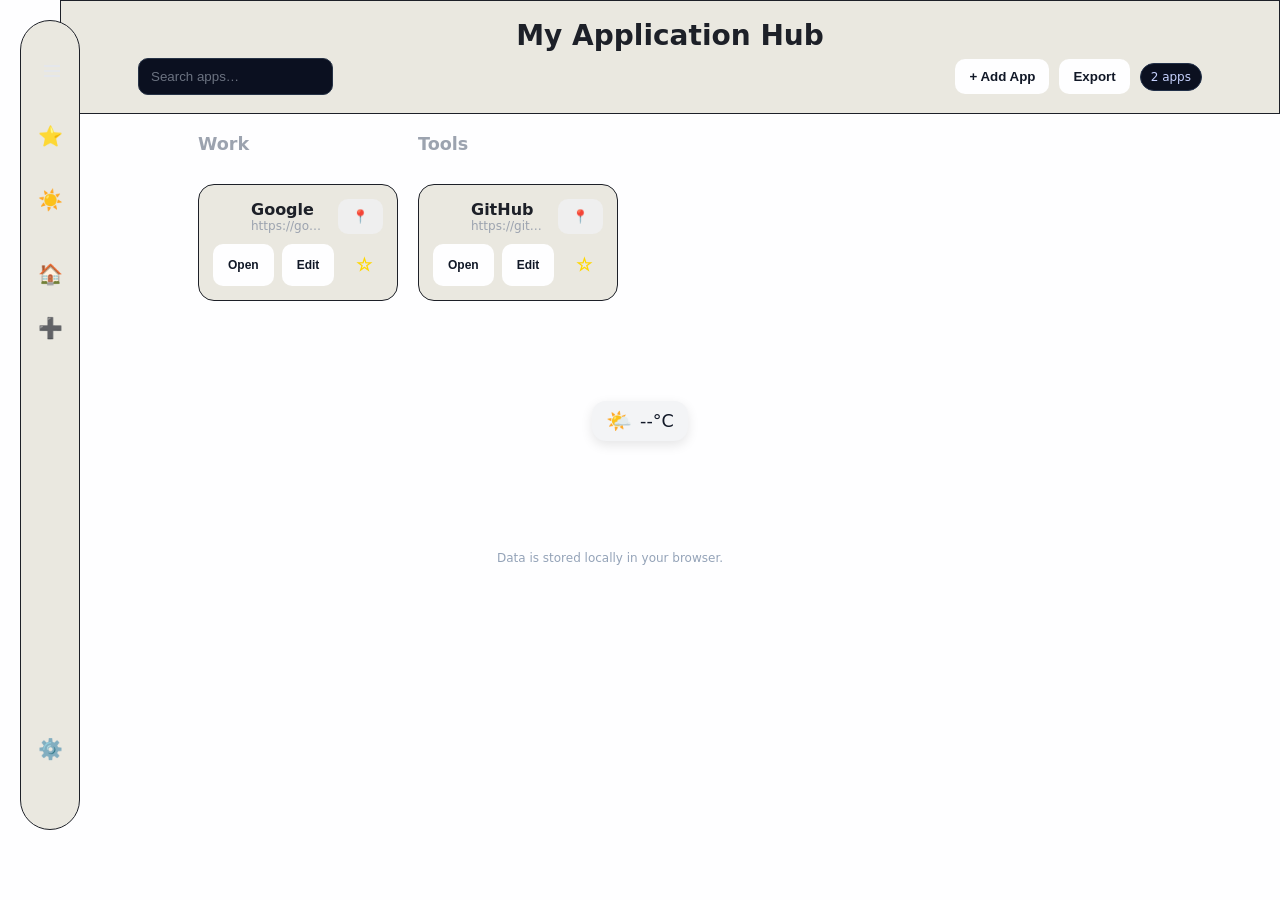
==== index.html @ 09600ec2 "Initial commit Created from https://vercel.com/new" ====
<!DOCTYPE html>
<html lang="en">
<head>
  <meta charset="utf-8" />
  <meta name="viewport" content="width=device-width, initial-scale=1" />
  <title>My Application Hub</title>
  <link rel="stylesheet" href="styles.css" />
</head>
<body>
  <header>
    <div class="wrap">
      <h1>My Application Hub</h1>
     <div class="toolbar">
  <div class="toolbar-left">
    <input id="search" type="text" placeholder="Search apps…" aria-label="Search" />
  </div>
  <div class="toolbar-right">
    <button class="btn" id="addBtn">+ Add App</button>
    <input id="importFile" type="file" accept="application/json" style="display:none" />
      <button class="btn secondary" id="exportBtn">Export</button>
    <span class="tag" id="countTag">0 apps</span>
  </div>
</div>

    </div>
  </header>

  <!-- Sidebar placeholder -->
<div id="sidebarContainer"></div>

<script>
fetch('sidebar.html')
  .then(response => response.text())
  .then(html => {
    document.getElementById('sidebarContainer').innerHTML = html;

    // Attach theme toggle after sidebar loads
    const themeToggle = document.getElementById("themeToggle");
    // ...theme toggle code here...
  });
</script>

  <main>
    <div id="grid" class="grid"></div>
    <div id="empty" class="empty" style="display:none">
      No apps yet. Click <b>+ Add App</b> to get started.
    </div>
  </main>

<!-- Compact Weather Bar -->
  <div class="weather-container">
<div id="weatherBar" class="weather-bar" onclick="goToForecastPage()">
  <span id="weatherIcon">🌤️</span>
  <span id="weatherTemp">--°C</span>
  </div>
</div>

  <div class="footer">Data is stored locally in your browser.</div>

  <!-- Modal -->
  <dialog id="appDialog">
    <form id="appForm" method="dialog">
      <div class="modal-head">
        <strong id="modalTitle">Add App</strong>
        <button type="button" class="btn secondary" id="closeDialog">Close</button>
      </div>
      <div class="modal-body">
        <div class="row">
          <input id="name" type="text" placeholder="App name" required />
          <input id="url" type="url" placeholder="App URL" required />
        </div>
        <div class="row" style="margin-top:10px">
          <input id="icon" type="url" placeholder="Icon URL (optional)" />
        </div>
      </div>
      <label>
  Category:
  <select id="category">
    <option value="General">General</option>
    <option value="Work">Work</option>
    <option value="Social">Social</option>
    <option value="Tools">Tools</option>
  </select>
</label>


      <div class="modal-actions">
        <button type="button" class="btn danger" id="deleteBtn" style="display:none">Delete</button>
        <button class="btn ok" id="saveBtn">Save</button>
      </div>
    </form>
  </dialog>

  <!-- Load JavaScript last -->
  <script src="script.js"></script>
</body>
</html>
---- styles.css ----
:root{
  --bg:#0f172a; --card:#111827; --muted:#1f2937; --text:#e5e7eb; --sub:#9ca3af; --brand:#4f46e5; --danger:#ef4444; --ok:#10b981;
}
*{box-sizing:border-box}
body{margin:0;font-family:Inter,system-ui,-apple-system,Segoe UI,Roboto,Ubuntu,"Helvetica Neue",Arial,sans-serif;background:linear-gradient(180deg,#0b1222,#0f172a 20%);color:var(--text);}
header {
  margin-left: 60px; /* matches sidebar width */
  padding: 0 18px;   /* keep existing horizontal padding */
  position: sticky;
  top: 0;
  background: rgba(15,23,42,.7);
  backdrop-filter: blur(8px);
  border-bottom: 1px solid #1f2937;
  z-index: 10;
}

.wrap{max-width:1100px;margin:0 auto;padding:18px}
h1{font-size:clamp(20px,2.4vw,28px);margin:0 0 6px}
h1 {
  text-align: center;
}
.footer {
  text-align: center;
}
.toolbar {
  display: flex;
  justify-content: space-between; /* left & right split */
  align-items: center;
  flex-wrap: wrap;
  gap: 10px;
}

.toolbar-left {
  display: flex;
  gap: 10px;
  align-items: center;
}

.toolbar-right {
  display: flex;
  gap: 10px;
  align-items: center;
}
input[type="text"],input[type="url"]{background:#0b1020;color:var(--text);border:1px solid #263246;border-radius:10px;padding:10px 12px;outline:none;min-width:0}
input::placeholder{color:#6b7280}
button{cursor:pointer;border:none;border-radius:10px;padding:10px 14px;font-weight:600}
.btn{background:var(--brand);color:white}
.btn.secondary{background:#263246;color:#c0c6d6}
.btn.danger{background:var(--danger)}
.btn.ok{background:var(--ok)}
main{max-width:1100px;margin:20px auto;padding:0 18px}
.grid{display:grid;grid-template-columns:repeat(auto-fill,minmax(160px,1fr));gap:14px}
.card{background:var(--card);border:1px solid #222b3d;border-radius:16px;padding:14px;display:flex;flex-direction:column;gap:10px;transition:transform .06s ease, box-shadow .2s ease;user-select:none}
.card:hover{transform:translateY(-2px);box-shadow:0 8px 28px rgba(0,0,0,.35)}
.card.dragging{opacity:.6;outline:2px dashed #334155}
.app-top{display:flex;align-items:center;gap:10px}
.app-top img{width:28px;height:28px;border-radius:6px;background:#0b1020}
.app-name{font-weight:700;line-height:1.2}
.app-url{font-size:12px;color:var(--sub);white-space:nowrap;overflow:hidden;text-overflow:ellipsis}
.actions{display:flex;gap:8px;margin-top:auto}
.empty{opacity:.75;padding:28px;border:1px dashed #334155;border-radius:14px;text-align:center}
.row{display:flex;gap:10px;flex-wrap:wrap}
dialog{border:none;border-radius:16px;padding:0;background:#0f172a;color:var(--text);width:min(520px,92vw)}
dialog::backdrop{background:rgba(2,6,23,.6)}
.modal-head{display:flex;justify-content:space-between;align-items:center;border-bottom:1px solid #1f2937;padding:14px 16px}
.modal-body{padding:16px}
.modal-actions{display:flex;justify-content:flex-end;gap:8px;border-top:1px solid #1f2937;padding:12px 16px}
.hint{font-size:12px;color:var(--sub)}
.footer{max-width:1100px;margin:30px auto 60px;padding:0 18px;color:#94a3b8;font-size:12px;text-align:center}
.tag{display:inline-flex;gap:6px;align-items:center;background:#0b1020;border:1px solid #223049;color:#c7d2fe;border-radius:999px;padding:6px 10px;font-size:12px}

/* Container holding all categories */

#grid {
  display: flex;           /* categories side by side */
  gap: 20px;               /* space between categories */
  align-items: flex-start;
  flex-wrap: wrap;         /* allows categories to wrap on small screens */
   margin-left: 120px;    /* current space from sidebar */
  padding: 0;
}

/* Each category column */
.category-column {
  display: flex;
  flex-direction: column;  /* stack apps vertically */
  gap: 20px;               /* vertical space between apps */
}

/* Category header */
.category-header {
  font-size: 1.1rem;
  font-weight: 700;
  margin: 0 0 10px 0;      /* space between header and apps */
  color: var(--sub);
}

/* Cards inside category columns */
.category-column .card {
  display: flex;
  flex-direction: column;
  justify-content: flex-start;
  height: auto;
  width: 200px;
  align-self: start;
}

/* Category input styling */
#category {
  background: #0b1020;             /* match input background */
  color: var(--text);              /* match text color */
  border: 1px solid #263246;       /* same border as other inputs */
  border-radius: 10px;
  padding: 10px 8px;
  outline: none;
  min-width: 0;
  width: 35%;                     /* fill modal width */
  margin-bottom: 2px;
}

/* Optional: hover/focus effect */
#category:focus {
  border-color: var(--brand);
  box-shadow: 0 0 0 2px rgba(79, 70, 229, 0.3);
}

/* Optional: if using a dropdown select instead of input */
#category-select {
  background: #0b1020;
  color: var(--text);
  border: 1px solid #263246;
  border-radius: 10px;
  padding: 10px 12px;
  outline: none;
  min-width: 0;
  width: 100%;
}
#category-select:focus {
  border-color: var(--brand);
  box-shadow: 0 0 0 2px rgba(79, 70, 229, 0.3);
}

/* Buttons inside the dialog */
/* Primary (Save) */
#appDialog .btn.ok {
  background: rgb(44, 248, 44);
  color: white;
}

/* Secondary (Close, Add Category) */
#appDialog .btn.secondary {
  background: #e5e7eb;
  color: #111827;
}

/* Danger (Delete Category / Delete App) */
#appDialog .btn.danger {
  background: #dc2626;
  color: white;
}

.sidebar {
  position: fixed;
  top: 20px;
  left:20px;
  height: 90%;
  width: 60px; 
  background: var(--sub);
  border-right: 1px solid #222b3d;
  border-radius: 100px;
  display: flex;
  flex-direction: column;
  align-items: center;
  padding-top: 20px; /* adjust this so icons align with categories */
  gap: 14px;
  z-index: 20;
  overflow: hidden;        /* hides text when collapsed */
  transition: width 0.3s ease;  /* smooth expand */
}

/* Sidebar extension (separate floating panel) */
.sidebar-expand {
  position: fixed;
  top: 20px;
  left: 100px; /* little gap after sidebar (60px + 20px gap) */
  height: 90%;
  width: 270px;
  background: var(--muted);
  border-radius: 20px;
  padding: 20px;
  opacity: 0;
  transform: translateX(-20px);
  pointer-events: none;
  transition: all 0.3s ease;
  z-index: 15;
}

.sidebar-expand.active {
  opacity: 1;
  transform: translateX(0);
  pointer-events: auto;
}

/* When panel is active → shift whole site */
header,
main,
.footer {
  transition: margin-left 0.3s ease;
  margin-left: 60px; /* default (just sidebar width) */
}

header.shifted,
main.shifted,
.footer.shifted {
  margin-left: 320px; /* sidebar (60px) + gap (20px) + panel (270px) */
}

.sidebar-btn {
  background: none;
  border: none;
  color: var(--text);
  font-size: 20px;
  cursor: pointer;
  padding: 8px;
  border-radius: 12px;
  transition: background 0.2s;
}

/* Favorite button styling */
.fav-btn {
  background: none;
  border: none;
  cursor: pointer;
  align-items: center;
  font-size: 18px;
  color: gold;
}

/* Push only the settings button to the bottom */
.sidebar-bottom {
  margin-top: auto; /* pushes it down */
  margin-bottom: 60px; /* space from bottom */
}

/* Group for the other buttons */
.sidebar-buttons {
  display: flex;
  flex-direction: column;
  gap: 14px;
  margin-top: 20px; /* push other buttons below menu */
}

/* Text labels hidden by default */
.sidebar-btn span {
  display: none;
  font-size: 14px;
}

/* Show labels only when expanded */
.sidebar.expanded .sidebar-btn span {
  display: inline;
}

/* Settings panel - hidden initially */
.settings-panel {
  position: fixed;
  bottom: 100px;          /* distance from bottom of screen */
  left: 100px;  
  height: 45%;          /* sidebar width (60px) + 20px gap */
  width: 220px;       /* panel width */
  max-width: 90vw;
  background: var(--sub);
  border: 1px solid #222b3d;
  border-radius: 16px;
  box-shadow: 0 4px 12px rgba(0,0,0,0.25);
  color: var(--text);     /* same as main text */
  z-index: 50;                /* above everything else */
  padding: 15px;
  display: none;              /* hidden by default */
  flex-direction: column;
  gap: 10px;
  transition: transform 0.3s ease, opacity 0.3s ease;
}

/* Optional: animate panel */
.settings-panel.show {
  display: flex;
  transform: translateY(0);
  opacity: 1;
}

.settings-panel.hide {
  transform: translateY(20px);
  opacity: 0;
  pointer-events: none;
}

/* Content styling */
.settings-content h3 {
  margin: 0;
  font-size: 1.1rem;
}

.settings-content p {
  font-size: 0.9rem;
  margin: 0.3rem 0;
}

body.light #settingsPanel {
  background: #eae8e0;
  color: #111827;
  border: 1px solid #111;
}

body.dark #settingsPanel {
  background: #1f2937;
  color: #f9fafb;
  border: 1px solid #505a6a;
}

/* Light theme hover (already exists) */
body.light .sidebar-btn:hover {
  background-color: var(--muted); /* subtle darker background */
}

/* Dark theme hover */
body.dark .sidebar-btn:hover {
  background-color: rgba(255,255,255,0.1); /* subtle lighter background */
}

/* Optional: move remaining buttons lower in the sidebar */
.sidebar > .sidebar-btn {
  margin-top: 10px;
}

.pinned-divider {
  border: none;
  border-top: 1px dashed #ccc;
  margin: 6px 0;
}

.card .btn {
  padding: 4px 15px;
  font-size: 12px;
}

.category-actions button {
  font-size: 0.8rem;
  padding: 11px 8px;
  border-radius: 10px;
  margin-bottom: 2px;
}

/* Light Theme */
body.light {
  background: #fefeff;
  color: #1d2028;
}

body.light .card {
  background: #eae8e0;
  border: 1px solid #1d2028;
}

/* Dark Theme */
body.dark {
  background: #111827;
  color: #f9fafb;
}

body.dark .card {
  background: #1f2937;
  border: 1px solid #374151;
}

/* Toolbar & Sidebar adjustments */
body.dark header,
body.dark .sidebar {
  background: #1f2937;
  border: 1px solid #505a6a;
}

body.light header,
body.light .sidebar {
  background: #eae8e0;
  border: 1px solid #1d2028;
}

body.dark .btn {
  background: #374151;
  color: #f9fafb;
}

body.light .btn {
  background: #fefeff;
  color: #111827;
}

/* Sidebar-extention theme change*/
/* Light theme */
.sidebar-expand {
  background-color: #eae8e0;
  color: #111;
}

/* Dark theme */
body.dark .sidebar-expand {
  background-color: #1f2937;
  color: #eee;
}


/* Theme toggle button animation */
#themeToggle {
  transition: transform 0.4s ease, opacity 0.4s ease;
}

#themeToggle.animate {
  transform: rotate(360deg) scale(1.2);
  opacity: 0.7;
}

/* For the weather bar */
.weather-bar {
  position: relative; 
  justify-content: center; /* horizontal center */
  align-items: center;     /* vertical center */
  display: inline-flex;
  gap: 8px;
  padding: 8px 14px;
  border-radius: 14px;
  font-size: 1.1rem;
  font-weight: 500;
  cursor: pointer;
  transition: transform 0.2s ease, box-shadow 0.2s ease;
  box-shadow: 0 4px 12px rgba(0,0,0,0.1);
}

.weather-container {
  display: flex;
  justify-content: center;  /* horizontal */
  align-items: center;      /* vertical */
  height: 200px;            /* or any container height */
}

.weather-bar:hover {
  transform: translateY(-2px);
  box-shadow: 0 4px 10px rgba(0,0,0,0.15);
}

body.light .weather-bar {
  background: #f3f4f6;
  color: #111827;
}

body.dark .weather-bar {
  background: #374151;
  color: #f9fafb;
}

#weatherIcon {
  font-size: 1.3rem;
}

/*For page 2---------------------------*/

.blog-container {
  display: grid;
  gap: 20px;
  max-width: 800px;
  margin: 0 auto;
  padding: 10px;
}

.blog-post {
  border-radius: 16px;
  padding: 20px;
  transition: transform 0.2s ease, box-shadow 0.3s ease;
}

.blog-post:hover {
  transform: translateY(-4px);
  box-shadow: 0 6px 14px rgba(0,0,0,0.15);
}

body.light .blog-post {
  background: #ffffff;
  border: 1px solid #e5e7eb;
  color: #111827;
}

body.dark .blog-post {
  background: #1f2937;
  border: 1px solid #374151;
  color: #f9fafb;
}

.post-title {
  margin: 0 0 8px;
  font-size: 1.5rem;
}

.post-date {
  font-size: 0.85rem;
  opacity: 0.7;
  margin-bottom: 12px;
}

.post-content {
  font-size: 1rem;
  line-height: 1.5;
  margin-bottom: 12px;
}

.read-more {
  font-weight: 600;
  text-decoration: none;
  transition: color 0.2s ease;
}

body.light .read-more {
  color: #2563eb;
}

body.dark .read-more {
  color: #93c5fd;
}

.read-more:hover {
  text-decoration: underline;
}

/*For the weather forecast widget*/

#weatherWidget {
  padding: 15px;
  border-radius: 16px;
  margin: 20px auto;
  max-width: 500px; /* wider for 5-day view */
  text-align: center;
  transition: background 0.3s ease, box-shadow 0.3s ease;
  box-shadow: 0 4px 10px rgba(0,0,0,0.1);
}

/* Light theme */
body.light #weatherWidget {
  background: #eae8e0;
  border: 1px solid #1d2028;
  color: #111827;
}

/* Dark theme */
body.dark #weatherWidget {
  background: #0b1020;
  border: 1px solid #374151;
  color: #f9fafb;
}

.forecast-grid {
  display: flex;
  gap: 12px;
  margin-top: 15px;
  overflow-x: auto; /* allow scrolling on small screens */
  scrollbar-width: thin;
  padding-bottom: 6px;
}

.forecast-day {
  flex: 1;
  min-width: 80px;
  text-align: center;
  padding: 10px;
  border-radius: 12px;
  transition: transform 0.2s ease, box-shadow 0.2s ease;
  cursor: default;
}

.forecast-day:hover {
  transform: translateY(-5px);
  box-shadow: 0 6px 14px rgba(0,0,0,0.15);
}

body.light .forecast-day {
  background: #f9fafb;
  border: 1px solid #e5e7eb;
  color: #111827;
}

body.dark .forecast-day {
  background: hsl(215, 28%, 17%);
  border: 1px solid #374151;
  color: #f9fafb;
}

.forecast-day .date {
  font-size: 0.9rem;
  font-weight: 600;
  margin-bottom: 6px;
}

.forecast-day .icon {
  font-size: 1.8rem;
  margin: 6px 0;
  transition: transform 0.3s ease;
}

.forecast-day:hover .icon {
  transform: scale(1.2) rotate(5deg);
}

.forecast-day .temp {
  font-size: 0.95rem;
  font-weight: 500;
}

.blog-page #weatherWidget {
  max-width: 800px;
  margin: 2rem auto;
  padding: 1.5rem;
  border-radius: 16px;
  background: var(--card-bg, #ffffff);
  box-shadow: 0 4px 12px rgba(0,0,0,0.1);
  transition: background 0.3s ease;
}

/* Today forecast */
.blog-page .today-forecast {
  display: flex;
  flex-wrap: wrap;
  align-items: center;
  justify-content: space-around;
  margin-bottom: 1.5rem;
  padding: 1rem;
  background: rgba(255,255,255,0.06);
  border-radius: 12px;
  border: 1px solid #374151;
}

.blog-page body.dark .today-forecast {
  background: rgba(255,255,255,0.08);
}

.today-temp {
  font-size: 3rem;
  font-weight: 700;
}

.today-icon {
  font-size: 3rem;
}

.today-details {
  text-align: center;
  min-width: 150px;
}

.today-date, .today-description, .today-minmax {
  margin: 0.2rem 0;
}

/* Upcoming days */
.upcoming-forecast {
  display: flex;
  justify-content: space-between;
  gap: 0.5rem;
}

.forecast-day {
  flex: 1 1 120px;
  padding: 0.5rem;
  text-align: center;
  border-radius: 8px;
  background: rgba(0,0,0,0.03);
  transition: transform 0.2s ease, background 0.3s ease;
}

body.dark .forecast-day {
  background: rgba(255,255,255,0.06);
}

.forecast-day:hover {
  transform: translateY(-3px);
}

.forecast-date {
  font-weight: 600;
  margin-bottom: 0.3rem;
}

.forecast-icon {
  font-size: 1.5rem;
  margin-bottom: 0.3rem;
}

.forecast-temp {
  font-size: 0.85rem;
  color: #444;
}

body.dark .forecast-temp {
  color: #ddd;
}
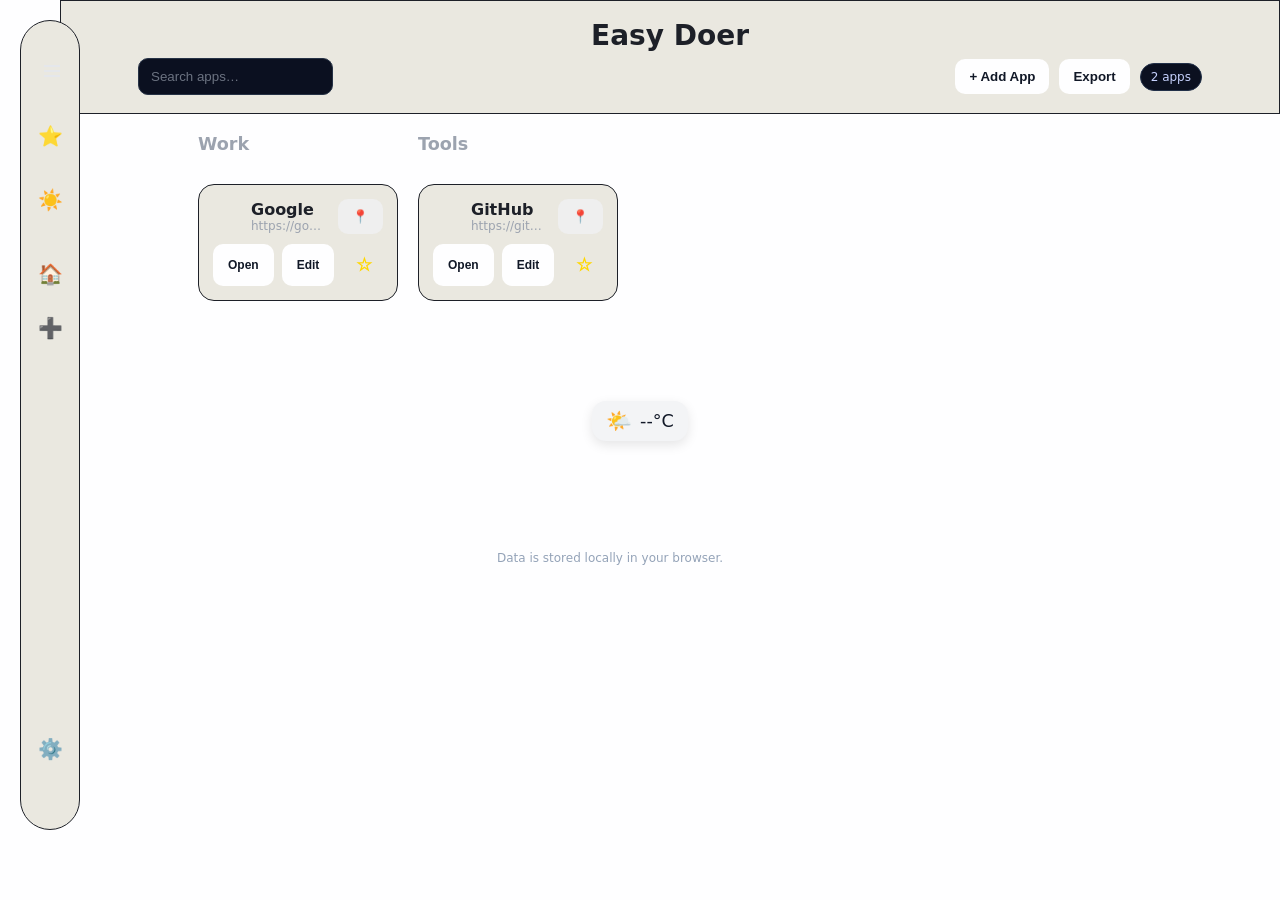
==== commit 5a495dfe: "Update index.html" ====
--- a/index.html
+++ b/index.html
@@ -3,13 +3,13 @@
 <head>
   <meta charset="utf-8" />
   <meta name="viewport" content="width=device-width, initial-scale=1" />
-  <title>My Application Hub</title>
+  <title>Easy Doer</title>
   <link rel="stylesheet" href="styles.css" />
 </head>
 <body>
   <header>
     <div class="wrap">
-      <h1>My Application Hub</h1>
+      <h1>Easy Doer</h1>
      <div class="toolbar">
   <div class="toolbar-left">
     <input id="search" type="text" placeholder="Search apps…" aria-label="Search" />
